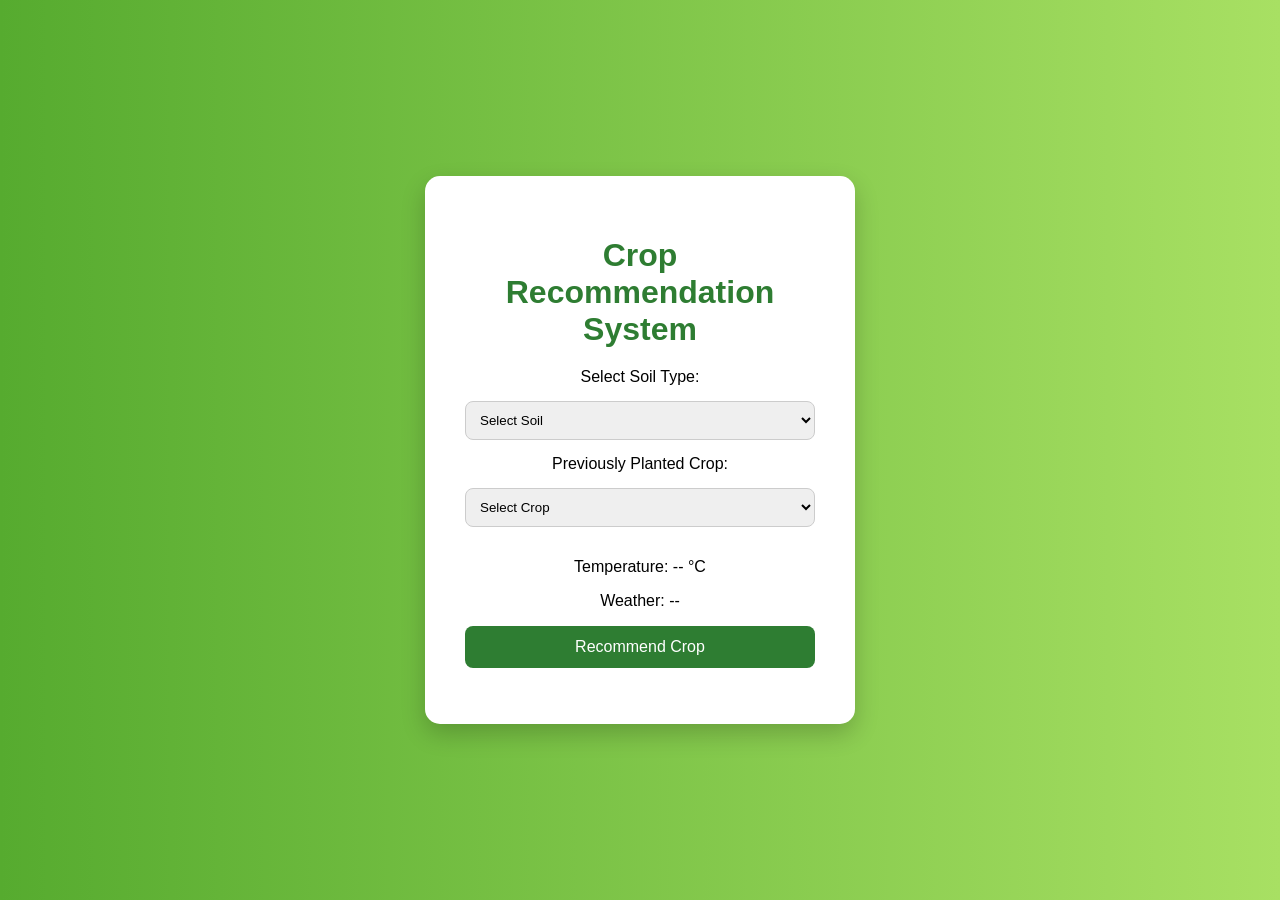
==== index.html @ b1510164 "index" ====
<!DOCTYPE html>
<html>
<head>
    <title>Crop Recommendation System</title>
    <link rel="stylesheet" href="style.css">
</head>

<body>

<div class="container">

    <h1>Crop Recommendation System</h1>

    <!-- Soil Type -->
    <label>Select Soil Type:</label>
    <select id="soil">
        <option value="">Select Soil</option>
        <option value="clay">Clay</option>
        <option value="sandy">Sandy</option>
        <option value="loamy">Loamy</option>
    </select>

    <!-- Previous Crop -->
    <label>Previously Planted Crop:</label>
    <select id="previousCrop">
        <option value="">Select Crop</option>
        <option value="rice">Rice</option>
        <option value="wheat">Wheat</option>
        <option value="cotton">Cotton</option>
        <option value="maize">Maize</option>
        <option value="sugarcane">Sugarcane</option>
    </select>

    <!-- Weather Display -->
    <div class="weather-box">
        <p id="temperature">Temperature: -- °C</p>
        <p id="weather">Weather: --</p>
    </div>

    <button onclick="recommendCrop()">Recommend Crop</button>

    <div class="result-box">
        <p id="result"></p>
    </div>

</div>

<script src="jscript.js"></script>

</body>
</html>
---- style.css ----
body {
    margin: 0;
    font-family: 'Segoe UI', sans-serif;
    background: linear-gradient(to right, #56ab2f, #a8e063);
    display: flex;
    justify-content: center;
    align-items: center;
    height: 100vh;
}

.container {
    background: white;
    padding: 40px;
    border-radius: 15px;
    box-shadow: 0px 10px 25px rgba(0, 0, 0, 0.2);
    width: 350px;
    text-align: center;
}

h1 {
    margin-bottom: 20px;
    color: #2e7d32;
}

select {
    width: 100%;
    padding: 10px;
    margin: 15px 0;
    border-radius: 8px;
    border: 1px solid #ccc;
}

button {
    width: 100%;
    padding: 12px;
    background: #2e7d32;
    color: white;
    border: none;
    border-radius: 8px;
    font-size: 16px;
    cursor: pointer;
}

button:hover {
    background: #1b5e20;
}
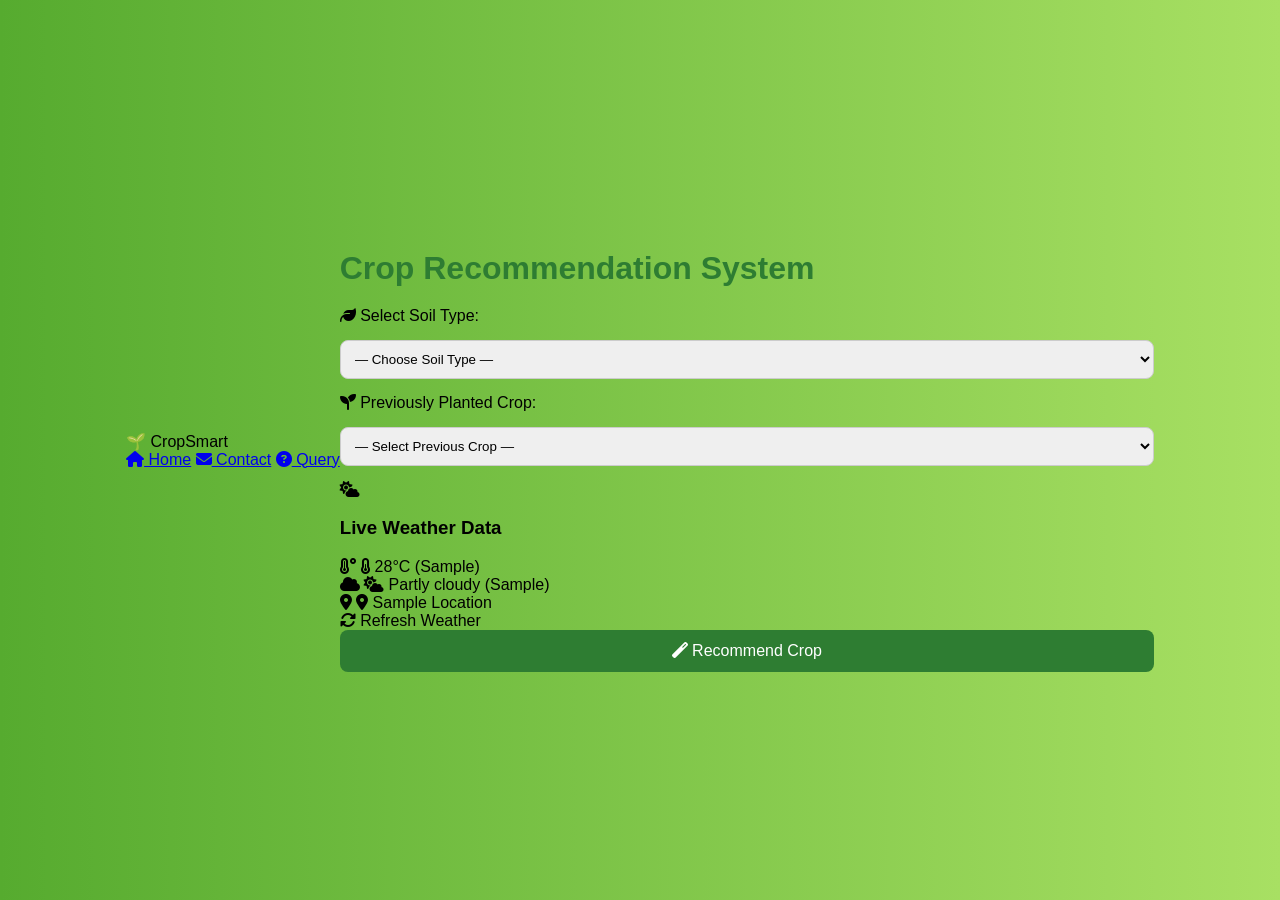
==== commit ee9e6a93: "Add files via upload" ====
--- a/index.html
+++ b/index.html
@@ -1,51 +1,80 @@
-<!DOCTYPE html>
-<html>
-<head>
-    <title>Crop Recommendation System</title>
-    <link rel="stylesheet" href="style.css">
-</head>
-
-<body>
-
-<div class="container">
-
-    <h1>Crop Recommendation System</h1>
-
-    <!-- Soil Type -->
-    <label>Select Soil Type:</label>
-    <select id="soil">
-        <option value="">Select Soil</option>
-        <option value="clay">Clay</option>
-        <option value="sandy">Sandy</option>
-        <option value="loamy">Loamy</option>
-    </select>
-
-    <!-- Previous Crop -->
-    <label>Previously Planted Crop:</label>
-    <select id="previousCrop">
-        <option value="">Select Crop</option>
-        <option value="rice">Rice</option>
-        <option value="wheat">Wheat</option>
-        <option value="cotton">Cotton</option>
-        <option value="maize">Maize</option>
-        <option value="sugarcane">Sugarcane</option>
-    </select>
-
-    <!-- Weather Display -->
-    <div class="weather-box">
-        <p id="temperature">Temperature: -- °C</p>
-        <p id="weather">Weather: --</p>
-    </div>
-
-    <button onclick="recommendCrop()">Recommend Crop</button>
-
-    <div class="result-box">
-        <p id="result"></p>
-    </div>
-
-</div>
-
-<script src="jscript.js"></script>
-
-</body>
-</html>
+<!DOCTYPE html>
+<html lang="en">
+<head>
+    <meta charset="UTF-8">
+    <meta name="viewport" content="width=device-width, initial-scale=1.0">
+    <title>Crop Recommendation - Home</title>
+    <link rel="stylesheet" href="style.css">
+    <!-- Font Awesome for icons -->
+    <link rel="stylesheet" href="https://cdnjs.cloudflare.com/ajax/libs/font-awesome/6.4.0/css/all.min.css">
+</head>
+<body>
+    <header>
+        <div class="logo">🌱 CropSmart</div>
+        <nav class="nav-links">
+            <a href="index.html" class="active"><i class="fas fa-home"></i> Home</a>
+            <a href="contact.html"><i class="fas fa-envelope"></i> Contact</a>
+            <a href="query.html"><i class="fas fa-question-circle"></i> Query</a>
+        </nav>
+    </header>
+
+    <main class="main-container">
+        <div class="glass-card">
+            <h1>Crop Recommendation System</h1>
+            
+            <label><i class="fas fa-leaf"></i> Select Soil Type:</label>
+            <select id="soil">
+                <option value="">— Choose Soil Type —</option>
+                <option value="clay">Clay Soil (Heavy, Moisture Retentive)</option>
+                <option value="sandy">Sandy Soil (Light, Quick Drainage)</option>
+                <option value="loamy">Loamy Soil (Ideal, Balanced)</option>
+            </select>
+
+            <label><i class="fas fa-seedling"></i> Previously Planted Crop:</label>
+            <select id="previousCrop">
+                <option value="">— Select Previous Crop —</option>
+                <option value="rice">Rice</option>
+                <option value="wheat">Wheat</option>
+                <option value="cotton">Cotton</option>
+                <option value="maize">Maize</option>
+                <option value="sugarcane">Sugarcane</option>
+            </select>
+
+            <!-- Weather Display with Modern Loading -->
+            <div class="weather-box">
+                <div class="weather-header">
+                    <i class="fas fa-cloud-sun"></i>
+                    <h3>Live Weather Data</h3>
+                </div>
+                <div class="weather-content">
+                    <div class="weather-item">
+                        <i class="fas fa-temperature-high"></i>
+                        <span id="temperature">Loading temperature...</span>
+                    </div>
+                    <div class="weather-item">
+                        <i class="fas fa-cloud"></i>
+                        <span id="weather">Loading weather...</span>
+                    </div>
+                    <div class="weather-item">
+                        <i class="fas fa-map-marker-alt"></i>
+                        <span id="location">Detecting location...</span>
+                    </div>
+                </div>
+                <div class="weather-refresh" onclick="refreshWeather()">
+                    <i class="fas fa-sync-alt"></i> Refresh Weather
+                </div>
+            </div>
+
+            <button onclick="recommendCrop()" class="recommend-btn">
+                <i class="fas fa-magic"></i> Recommend Crop
+            </button>
+
+            <div class="result-box" id="resultBox">
+                <div id="result"></div>
+            </div>
+        </div>
+    </main>
+
+    <script src="script.js"></script>
+</body>
+</html>
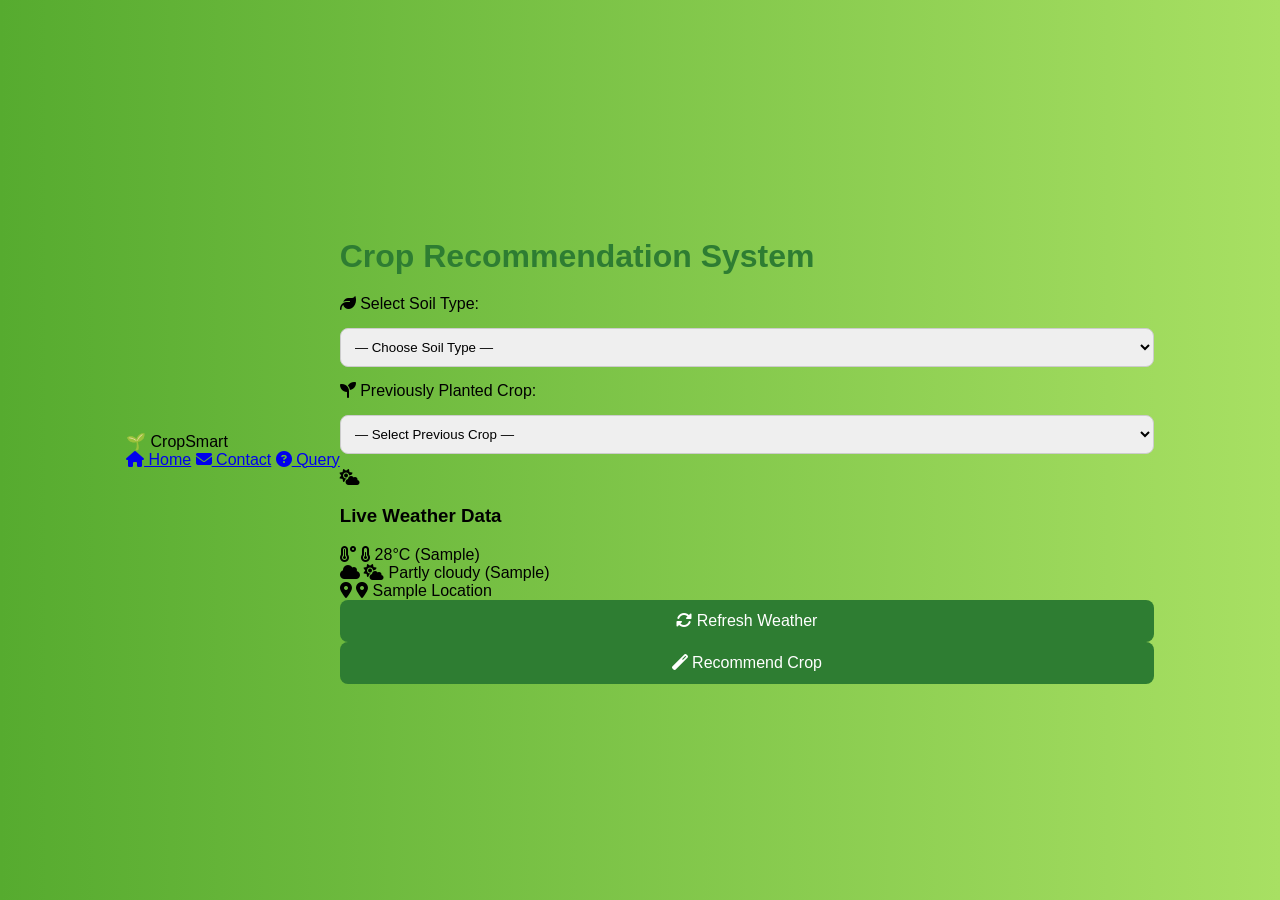
==== commit 259ba15a: "Refactor weather display and refresh element Updated weather display section and changed refresh ele" ====
--- a/index.html
+++ b/index.html
@@ -40,7 +40,7 @@
                 <option value="sugarcane">Sugarcane</option>
             </select>
 
-            <!-- Weather Display with Modern Loading -->
+            <!-- Weather Display -->
             <div class="weather-box">
                 <div class="weather-header">
                     <i class="fas fa-cloud-sun"></i>
@@ -60,9 +60,9 @@
                         <span id="location">Detecting location...</span>
                     </div>
                 </div>
-                <div class="weather-refresh" onclick="refreshWeather()">
+                <button class="weather-refresh" onclick="refreshWeather()">
                     <i class="fas fa-sync-alt"></i> Refresh Weather
-                </div>
+                </button>
             </div>
 
             <button onclick="recommendCrop()" class="recommend-btn">
@@ -77,4 +77,4 @@
 
     <script src="script.js"></script>
 </body>
-</html>+</html>
